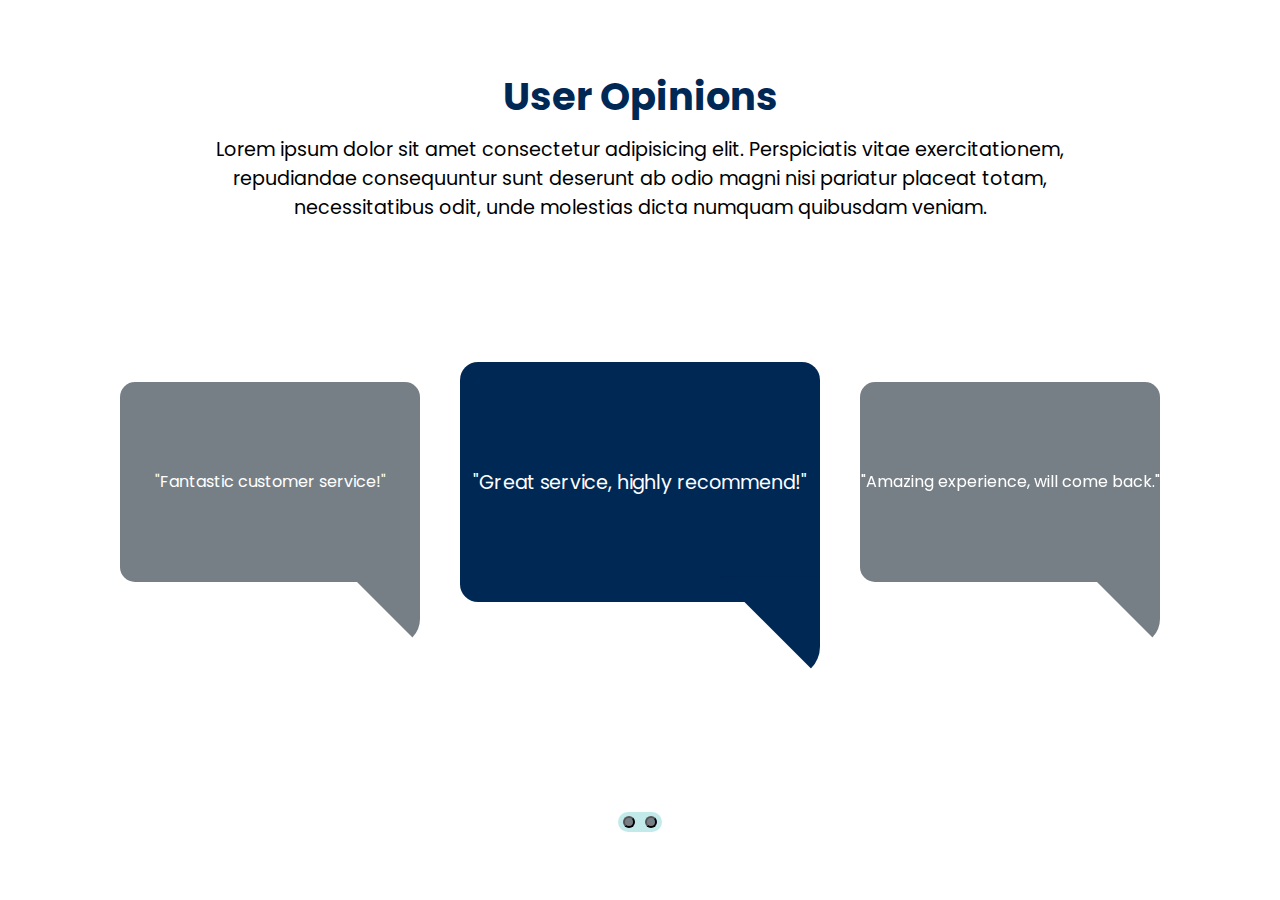
==== card.html @ dee2acd6 "opense" ====
<!DOCTYPE html>
<html lang="en" dir="ltr">
  <head>
    <meta charset="utf-8" />

    <!-- Including jQuery and OwlCarousel -->
    <script src="https://code.jquery.com/jquery-3.5.1.js"></script>
    <script src="https://cdnjs.cloudflare.com/ajax/libs/OwlCarousel2/2.3.4/owl.carousel.min.js"></script>
    <link
      rel="stylesheet"
      href="https://cdnjs.cloudflare.com/ajax/libs/OwlCarousel2/2.3.4/assets/owl.carousel.min.css"
    />
    <style>
      @import url("https://fonts.googleapis.com/css?family=Poppins:400,500,600,700&display=swap");

      * {
        margin: 0;
        padding: 0;
        box-sizing: border-box;
        font-family: "Poppins", sans-serif;
      }

      html,
      body {
        display: grid;
        height: 100%;
        place-items: center;
        text-align: center;
      }

      h1 {
        margin-bottom: 10px;
      }

      .slider {
        max-width: 1100px;
        display: flex;
      }

      .slider .card {
        flex: 1;
        margin: 0 10px;
        transition: transform 0.3s ease;
      }

      .slider .card .img {
        height: 250px;
        width: 100%;
        display: flex;
        justify-content: center;
        align-items: center;
      }

      .speech-bubble {
        display: flex;
        justify-content: center;
        align-items: center;
        color: white;
        position: relative;
        background: #002855;
        border-radius: 15px;
        width: 300px;
        height: 200px;
      }

      /* Default bubble color */
      .speech-bubble.blue {
        background: #777f86;
      }

      /* Active middle card bubble */
      .speech-bubble.red {
        background: #002855;
      }

      .speech-bubble:after {
        content: "";
        position: absolute;
        bottom: 0;
        right: 0px;
        width: 0;
        height: 0;
        border: 84px solid transparent;
        border-top-color: #777f86;
        border-bottom: 0;
        border-right: 0;
        border-bottom-right-radius: 50px;
        border-bottom-left-radius: 112px;
        margin-bottom: -63px;
      }

      /* Change triangle color for center card */
      .speech-bubble.red:after {
        border-top-color: #002855;
      }

      /* Owl Carousel styling tweaks */
      .owl-carousel .owl-item {
        display: flex;
        justify-content: center;
      }

      .owl-carousel .owl-nav {
        display: none;
      }

      .owl-stage-outer {
        height: 320px;
      }

      /* Scale up the center card */
      .center-card {
        transform: scale(1.2);
        z-index: 1;
      }

      /* Custom Prev/Next buttons */
      .custom-nav {
        display: flex;
        justify-content: center;
        height: 20px;
        background-color: #c2eaea;
        justify-content: center;
        align-items: center;
        border-radius: 20px;
      }

      .custom-nav button {
        width: 12px;
        height: 12px;
        background: #777f86;
        border-radius: 50%;
        margin: 0 5px;
        transition: background 0.3s ease;
      }

      /* Button hover effect */
      .custom-nav button:hover {
        background-color: #00509e;
      }

      /* Responsive styling for speech bubbles */
      @media (max-width: 768px) {
        .slider {
          margin: 10;
          padding: 10px;
          max-width: 390px;
          display: flex;
        }
        .speech-bubble {
          width: 250px;
          height: 150px;
        }

        .center-card {
          transform: scale(1.1); /* Reduce scale for smaller screens */
        }
      }

      /* For mobile screens */
      @media (max-width: 480px) {
        .slider {
          margin: 10;
          padding: 10px;
          max-width: 390px;
          display: flex;
        }
        .speech-bubble {
          width: 200px;
          height: 120px;
        }

        .center-card {
          transform: scale(1.05); /* Slightly reduce scale */
        }
      }
    </style>
  </head>
  <body>
    <div style="font-size: larger">
      <h1 style="color: #002855">User Opinions</h1>
      <p>
        Lorem ipsum dolor sit amet consectetur adipisicing elit. Perspiciatis
        vitae exercitationem,
        <br />repudiandae consequuntur sunt deserunt ab odio magni nisi pariatur
        placeat totam, <br />necessitatibus odit, unde molestias dicta numquam
        quibusdam veniam.
      </p>
    </div>
    <div class="slider owl-carousel">
      <div class="card">
        <div class="img">
          <div class="speech-bubble blue">
            "Great service, highly recommend!"
          </div>
        </div>
      </div>
      <div class="card">
        <div class="img">
          <div class="speech-bubble blue">
            "Amazing experience, will come back."
          </div>
        </div>
      </div>
      <div class="card">
        <div class="img">
          <div class="speech-bubble blue">"Loved the product, 10/10!"</div>
        </div>
      </div>
      <div class="card">
        <div class="img">
          <div class="speech-bubble blue">"Would recommend to everyone!"</div>
        </div>
      </div>
      <div class="card">
        <div class="img">
          <div class="speech-bubble blue">"Fast delivery, great product!"</div>
        </div>
      </div>
      <div class="card">
        <div class="img">
          <div class="speech-bubble blue">"Fantastic customer service!"</div>
        </div>
      </div>
    </div>

    <!-- Custom Prev/Next Buttons -->
    <div class="custom-nav">
      <button id="prev"></button>
      <button id="next"></button>
    </div>

    <!-- Owl Carousel Script -->
    <script>
      // Initialize the Owl Carousel with smooth transition settings
      var owl = $(".slider").owlCarousel({
        loop: true,
        autoplay: true,
        autoplayTimeout: 3000,
        autoplayHoverPause: true,
        items: 3, // Always show 3 items
        margin: 10,
        center: true,
        dots: false, // Disable default dots
        smartSpeed: 1000, // Set transition speed to 1000ms (1 second)
        animateOut: "fadeOut",
        animateIn: "fadeIn",
        onInitialized: colorCenterCard,
        onTranslated: colorCenterCard,
      });

      // Custom Prev/Next navigation
      $("#prev").click(function () {
        owl.trigger("prev.owl.carousel");
      });

      $("#next").click(function () {
        owl.trigger("next.owl.carousel");
      });

      // Function to color the center card and scale it up
      function colorCenterCard(event) {
        $(".speech-bubble").removeClass("red").addClass("blue");
        $(".owl-item .card").removeClass("center-card");

        var centerIndex = event.item.index + Math.floor(event.page.size / 2);
        var centerCard = $(".owl-item").eq(centerIndex).find(".speech-bubble");
        var centerCardItem = $(".owl-item").eq(centerIndex).find(".card");

        centerCard.removeClass("blue").addClass("red");
        centerCardItem.addClass("center-card");
      }
    </script>
  </body>
</html>
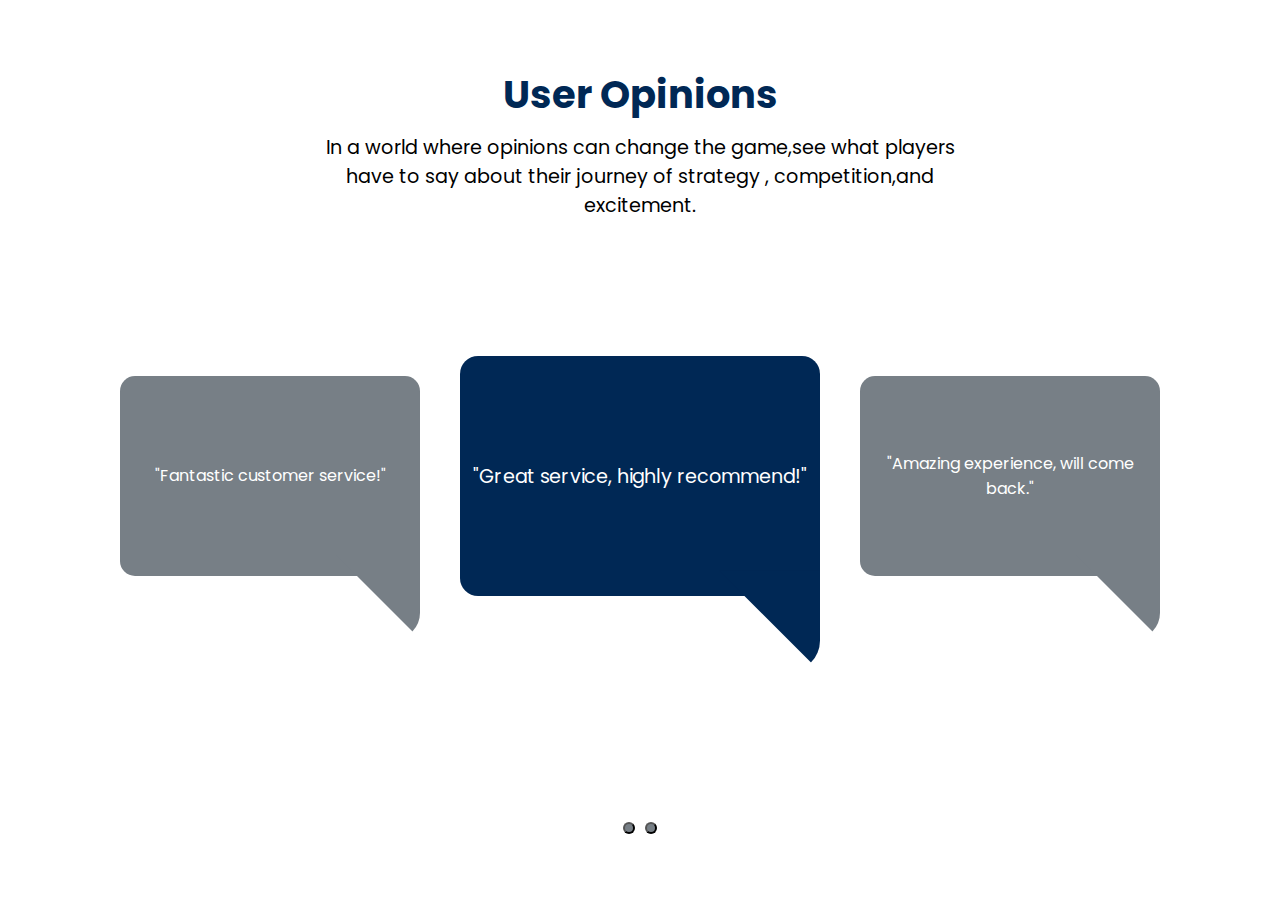
==== commit 3c5929aa: "update" ====
--- a/card.html
+++ b/card.html
@@ -61,6 +61,8 @@
         border-radius: 15px;
         width: 300px;
         height: 200px;
+        padding: 10px;
+        text-align: center;
       }
 
       /* Default bubble color */
@@ -118,11 +120,7 @@
       .custom-nav {
         display: flex;
         justify-content: center;
-        height: 20px;
-        background-color: #c2eaea;
-        justify-content: center;
-        align-items: center;
-        border-radius: 20px;
+        margin-top: 20px;
       }
 
       .custom-nav button {
@@ -140,6 +138,20 @@
       }
 
       /* Responsive styling for speech bubbles */
+      @media (max-width: 1200px) {
+        .speech-bubble {
+          width: 270px;
+          height: 180px;
+        }
+      }
+
+      @media (max-width: 992px) {
+        .speech-bubble {
+          width: 240px;
+          height: 160px;
+        }
+      }
+
       @media (max-width: 768px) {
         .slider {
           margin: 10;
@@ -148,8 +160,8 @@
           display: flex;
         }
         .speech-bubble {
-          width: 250px;
-          height: 150px;
+          width: 220px;
+          height: 140px;
         }
 
         .center-card {
@@ -173,18 +185,21 @@
         .center-card {
           transform: scale(1.05); /* Slightly reduce scale */
         }
+        .p {
+          margin-top: 42px;
+    margin-right: 30px;
+    margin-left: 30px;
+
+}
       }
     </style>
   </head>
   <body>
     <div style="font-size: larger">
       <h1 style="color: #002855">User Opinions</h1>
-      <p>
-        Lorem ipsum dolor sit amet consectetur adipisicing elit. Perspiciatis
-        vitae exercitationem,
-        <br />repudiandae consequuntur sunt deserunt ab odio magni nisi pariatur
-        placeat totam, <br />necessitatibus odit, unde molestias dicta numquam
-        quibusdam veniam.
+      <p class="p">
+       In a world where opinions can change the game,see what players
+        <br />have to say about their journey of strategy , competition,and <br />excitement.
       </p>
     </div>
     <div class="slider owl-carousel">
@@ -238,13 +253,24 @@
         autoplay: true,
         autoplayTimeout: 3000,
         autoplayHoverPause: true,
-        items: 3, // Always show 3 items
+        items: 3, // Show 3 items by default
         margin: 10,
         center: true,
         dots: false, // Disable default dots
         smartSpeed: 1000, // Set transition speed to 1000ms (1 second)
         animateOut: "fadeOut",
         animateIn: "fadeIn",
+        responsive: {
+          0: {
+            items: 1, // Show 1 item on small screens
+          },
+          600: {
+            items: 2, // Show 2 items on tablets
+          },
+          1000: {
+            items: 3, // Show 3 items on desktops
+          },
+        },
         onInitialized: colorCenterCard,
         onTranslated: colorCenterCard,
       });
@@ -271,5 +297,21 @@
         centerCardItem.addClass("center-card");
       }
     </script>
+    <script>
+      // Post the height to the parent window after the content is fully loaded
+      window.onload = function () {
+        // Send the body scroll height to the parent window
+        var height = document.body.scrollHeight;
+        window.parent.postMessage({ type: "setHeight", height: height }, "*");
+      };
+
+      // Optionally, observe changes in the content height and adjust dynamically
+      const observer = new ResizeObserver(() => {
+        var height = document.body.scrollHeight;
+        window.parent.postMessage({ type: "setHeight", height: height }, "*");
+      });
+
+      observer.observe(document.body);
+    </script>
   </body>
-</html>
+</html
